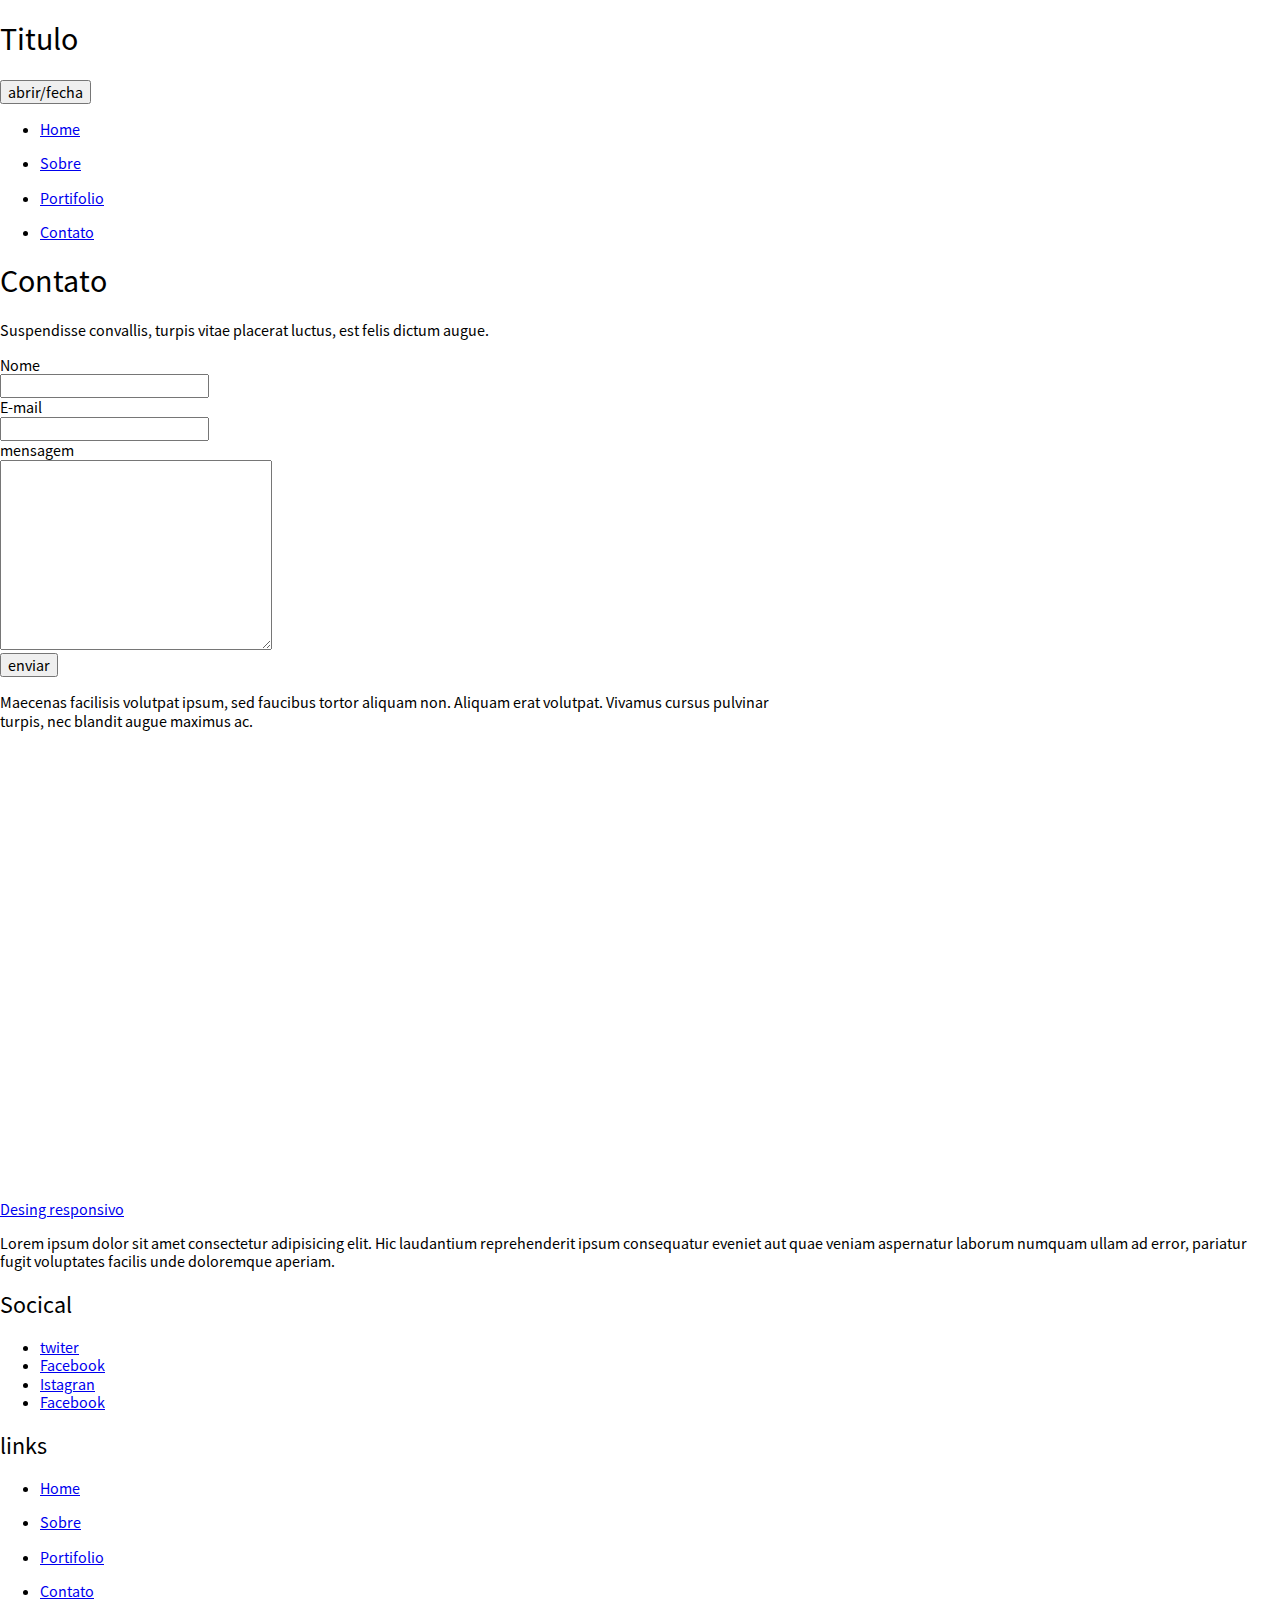
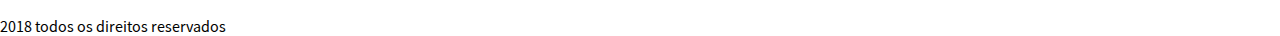
==== contato.html @ afbc0403 "dev css" ====
<!DOCTYPE html>
<html lang="pt-br">

<head>
    <meta charset="UTF-8">
    <meta name="viewport" content="width=device-width, initial-scale=1.0">
    <meta http-equiv="X-UA-Compatible" content="ie=edge">
    <link rel="stylesheet" href="css/normalize.css">
    <link rel="stylesheet" href="css/style.css">
    <title>Empresa</title>

</head>

<body>

    <header>
        <h1>Titulo </h1>
        <nav>
            <button>abrir/fecha</button>
            <ul>
                <li>
                    <a href="index.html">Home</a>
                </li>
            </ul>
            <ul>
                <li>
                    <a href="sobre.html">Sobre</a>
                </li>
            </ul>
            <ul>
                <li>
                    <a href="portifolio.html">Portifolio</a>
                </li>
            </ul>
            <ul>
                <li>
                    <a href="contato.html">Contato</a>
                </li>
            </ul>
        </nav>
    </header>

    <main>
        <header>
            <h1>Contato</h1>
        </header>
        <section>
            <p>
                Suspendisse convallis, turpis vitae placerat luctus, est felis dictum augue.
            </p>
            <form action="#">
                <div>
                    <label for="nome">Nome</label>
                    <br>
                    <input id="text" type="text" name="nome">
                </div>
                <div>
                    <label for="email">E-mail</label>
                    <br>
                    <input id="email" type="email" name="email">
                </div>
                <div>
                    <label for="mensagem">mensagem</label>
                    <br>
                    <textarea type="mensagem" name="mensagem" cols="30" rows="10"></textarea>
                </div>
                <input type="submit" value="enviar">
            </form>
            <p>
                Maecenas facilisis volutpat ipsum, sed faucibus tortor aliquam non. Aliquam erat volutpat. Vivamus cursus pulvinar
                <br> turpis, nec blandit augue maximus ac.
            </p>
            <div>
                <iframe src="https://www.google.com/maps/embed?pb=!1m10!1m8!1m3!1d36893.84283596976!2d-51.12158191938315!3d-30.01120827770555!3m2!1i1024!2i768!4f13.1!5e0!3m2!1spt-BR!2sbr!4v1526434983629"
                    width="600" height="450" frameborder="0" style="border:0" allowfullscreen></iframe>
            </div>
        </section>
    </main>

    <footer>
        <div>
            <div>
                <a href="index.html">Desing responsivo</a>
                <p>
                    Lorem ipsum dolor sit amet consectetur adipisicing elit. Hic laudantium reprehenderit ipsum consequatur eveniet aut quae
                    veniam aspernatur laborum numquam ullam ad error, pariatur fugit voluptates facilis unde doloremque aperiam.
                </p>
            </div>
            <div>
                <h2>Socical</h2>
                <ul>
                    <li>
                        <a href="http://twiter.com" target="_blank"> twiter </a>
                    </li>
                    <li>
                        <a href="http://facebook.com" target="_blank"> Facebook </a>
                    </li>
                    <li>
                        <a href="http://istagran.com" target="_blank"> Istagran </a>
                    </li>
                    <li>
                        <a href="http://facebook.com" target="_blank"> Facebook </a>
                    </li>
                </ul>
            </div>
            <div>
                <h2>links</h2>
                <ul>
                    <li>
                        <a href="index.html">Home</a>
                    </li>
                </ul>
                <ul>
                    <li>
                        <a href="sobre.html">Sobre</a>
                    </li>
                </ul>
                <ul>
                    <li>
                        <a href="portifolio.html">Portifolio</a>
                    </li>
                </ul>
                <ul>
                    <li>
                        <a href="contato.html">Contato</a>
                    </li>
                </ul>
            </div>
        </div>
        <div>2018 todos os direitos reservados</div>
    </footer>

</body>

</html>
---- css/style.css ----
*{
    box-sizing: border-box;
}

@font-face{
    font-family: "Source Sans Pro";
    src: url('../fonts/source-sans-pro/SourceSansPro-Regular.otf');
    font-weight: bold;
}

body{
    font-family: "Source Sans Pro"
}

.cabecalho{
    background: #fff;
    padding: 15px;
}

.logo{
    background-image: url("../img/logotipo-preto.png");
    background-repeat: no-repeat;
    display: block;
    width: 120px;
    height: 53px;
    text-indent: -9999px;
    margin: 0;
}

.menu-principal__btn{
    display: block;
    width: 50px;
    height: 50px;
    text-indent: -9999px;
    border-color: #c4c4c4;
    border-style: solid;
    border-radius: 5px;
    background-image: url('../img/menuprincipal-btn-bg.png');
    background-repeat: no-repeat;
    background-position: 5px 5px;
    cursor: pointer;

    position: absolute;
    top:15px;
    right: 15px;
}

.menu-principal__btn--fechar{
    background-position: -48px 7px;
}

.menu-principal__lista {
    padding: 0;
}

.menu-principal__lista li{
    list-style: none;
}

.menu-principal__item{
    text-decoration: none;
    font-weight: bold;
    color: #343434;
    display: block;
    margin-bottom: 10px;
    font-size: 18px;
}

.menu-principal__item--atual{
    color: #f44242;
}
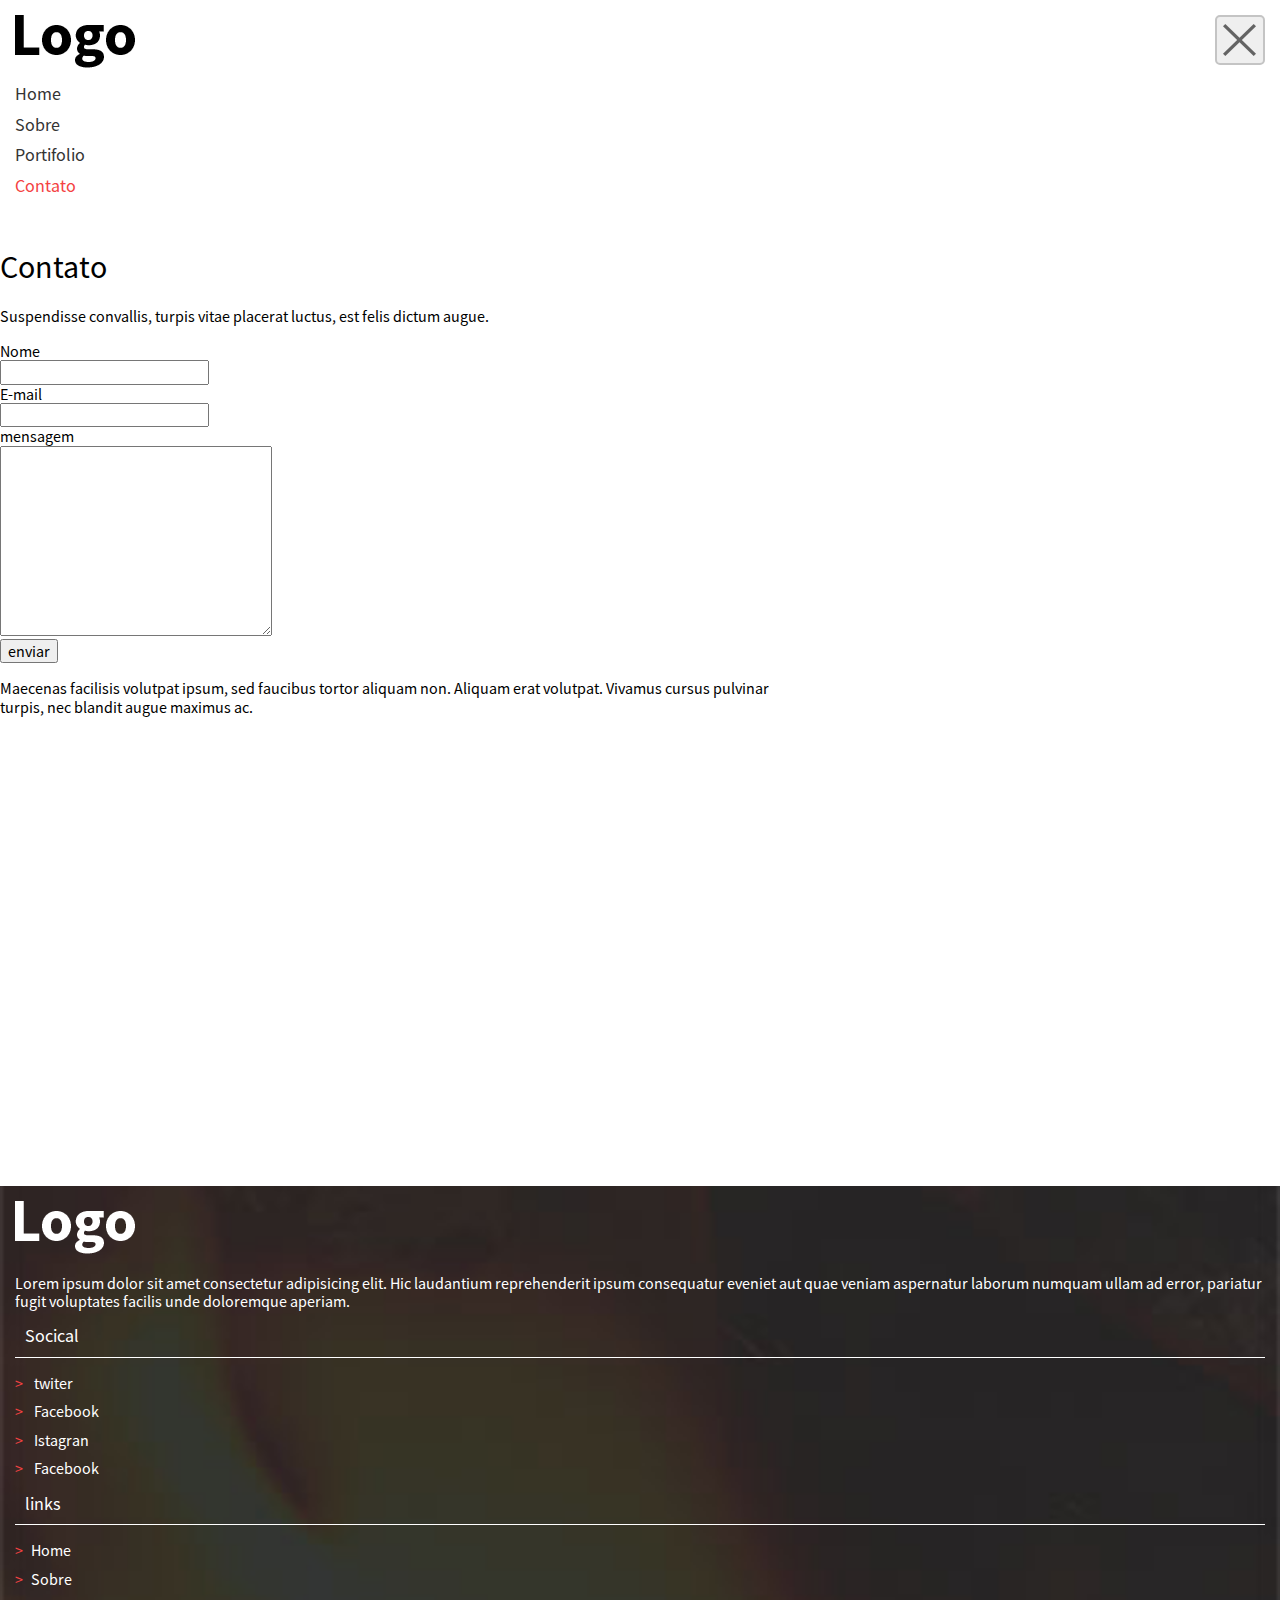
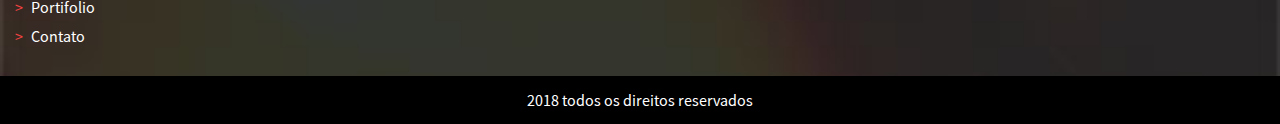
==== commit 7ec2fa7e: "a" ====
--- a/contato.html
+++ b/contato.html
@@ -13,28 +13,22 @@
 
 <body>
 
-    <header>
-        <h1>Titulo </h1>
-        <nav>
-            <button>abrir/fecha</button>
-            <ul>
+    <header class="cabecalho">
+        <a href="index.html" class="logo">Titulo </a>
+        <nav class="menu-principal">
+            <button class="menu-principal__btn menu-principal__btn--fechar">abrir/fecha</button>
+            <ul class="menu-principal__lista">
                 <li>
-                    <a href="index.html">Home</a>
+                    <a class="menu-principal__item " href="index.html">Home</a>
                 </li>
-            </ul>
-            <ul>
                 <li>
-                    <a href="sobre.html">Sobre</a>
+                    <a class="menu-principal__item " href="sobre.html">Sobre</a>
                 </li>
-            </ul>
-            <ul>
                 <li>
-                    <a href="portifolio.html">Portifolio</a>
+                    <a class="menu-principal__item" href="portifolio.html">Portifolio</a>
                 </li>
-            </ul>
-            <ul>
                 <li>
-                    <a href="contato.html">Contato</a>
+                    <a class="menu-principal__item menu-principal__item--atual" href="contato.html">Contato</a>
                 </li>
             </ul>
         </nav>
@@ -77,57 +71,56 @@
         </section>
     </main>
 
-    <footer>
-        <div>
-            <div>
-                <a href="index.html">Desing responsivo</a>
+    <footer class="rodape">
+        <div class="rodape__linha-1">
+            <div class="rodape_coluna">
+                <a href="index.html" class="logo logo--branco">Desing responsivo</a>
                 <p>
                     Lorem ipsum dolor sit amet consectetur adipisicing elit. Hic laudantium reprehenderit ipsum consequatur eveniet aut quae
                     veniam aspernatur laborum numquam ullam ad error, pariatur fugit voluptates facilis unde doloremque aperiam.
                 </p>
             </div>
-            <div>
-                <h2>Socical</h2>
-                <ul>
+            <div class="rodape_coluna">
+                <h2 class="rodape__titulo">Socical</h2>
+                <ul class="rodape__lista-links">
                     <li>
-                        <a href="http://twiter.com" target="_blank"> twiter </a>
+                        <a class="rodape__lista-links__item" href="http://twiter.com" target="_blank"> twiter </a>
                     </li>
                     <li>
-                        <a href="http://facebook.com" target="_blank"> Facebook </a>
+                        <a class="rodape__lista-links__item" href="http://facebook.com" target="_blank"> Facebook </a>
                     </li>
                     <li>
-                        <a href="http://istagran.com" target="_blank"> Istagran </a>
+                        <a class="rodape__lista-links__item" href="http://istagran.com" target="_blank"> Istagran </a>
                     </li>
                     <li>
-                        <a href="http://facebook.com" target="_blank"> Facebook </a>
+                        <a class="rodape__lista-links__item" href="http://facebook.com" target="_blank"> Facebook </a>
                     </li>
-                </ul>
+                </ul class="rodape__lista-links">
             </div>
-            <div>
-                <h2>links</h2>
-                <ul>
+            <div class="rodape_coluna">
+                <h2 class="rodape__titulo">links</h2>
+                <ul class="rodape__lista-links">
                     <li>
-                        <a href="index.html">Home</a>
+                        <a class="rodape__lista-links__item" href="index.html">Home</a>
                     </li>
-                </ul>
-                <ul>
+               
                     <li>
-                        <a href="sobre.html">Sobre</a>
+                        <a class="rodape__lista-links__item" href="sobre.html">Sobre</a>
                     </li>
-                </ul>
-                <ul>
+        
                     <li>
-                        <a href="portifolio.html">Portifolio</a>
+                        <a class="rodape__lista-links__item" href="portifolio.html">Portifolio</a>
                     </li>
-                </ul>
-                <ul>
+         
                     <li>
-                        <a href="contato.html">Contato</a>
+                        <a class="rodape__lista-links__item" href="contato.html">Contato</a>
                     </li>
                 </ul>
             </div>
         </div>
-        <div>2018 todos os direitos reservados</div>
+        <div class="rodape__linha-2">
+            2018 todos os direitos reservados
+        </div>
     </footer>
 
 </body>
--- a/css/style.css
+++ b/css/style.css
@@ -10,6 +10,11 @@
 
 body{
     font-family: "Source Sans Pro"
+}
+
+img{
+    max-width: 100%;
+    height: auto;
 }
 
 .cabecalho{
@@ -25,6 +30,11 @@
     height: 53px;
     text-indent: -9999px;
     margin: 0;
+}
+
+.logo--branco{
+    background-image: url("../img/logotipo-branco.png");
+
 }
 
 .menu-principal__btn{
@@ -51,11 +61,9 @@
 
 .menu-principal__lista {
     padding: 0;
+    list-style: none;
 }
 
-.menu-principal__lista li{
-    list-style: none;
-}
 
 .menu-principal__item{
     text-decoration: none;
@@ -68,4 +76,56 @@
 
 .menu-principal__item--atual{
     color: #f44242;
+}
+
+/* rodape */
+.rodape{
+    color: #fff
+}
+
+.rodape .logo{
+    margin-bottom: 20px;
+}
+
+.rodape__linha-1{
+    background-color: #272525;
+    padding: 15px;
+    background-image: url("../img/rodape-bg.jpg");
+    background-size: cover;
+}
+
+.rodape__linha-2{
+    background-color: #000;
+    text-align: center;
+    padding: 15px;
+}
+
+rodape_coluna{
+    margin-top: 40px;
+    margin-bottom: 40px;
+}
+
+.rodape__titulo{
+    border-bottom: 1px solid #fff;
+    padding: 0 10px 10px 10px;
+    font-size: 18px;
+}
+
+.rodape__lista-links{
+    padding: 0;
+    list-style: none;
+}
+
+
+.rodape__lista-links__item{
+    color:#fff;
+    text-decoration: none;
+    margin-bottom: 10px;
+    display: block;
+}
+
+.rodape__lista-links__item::before{
+  content: '>';
+    margin-right: 8px;
+    color: #f44242
 }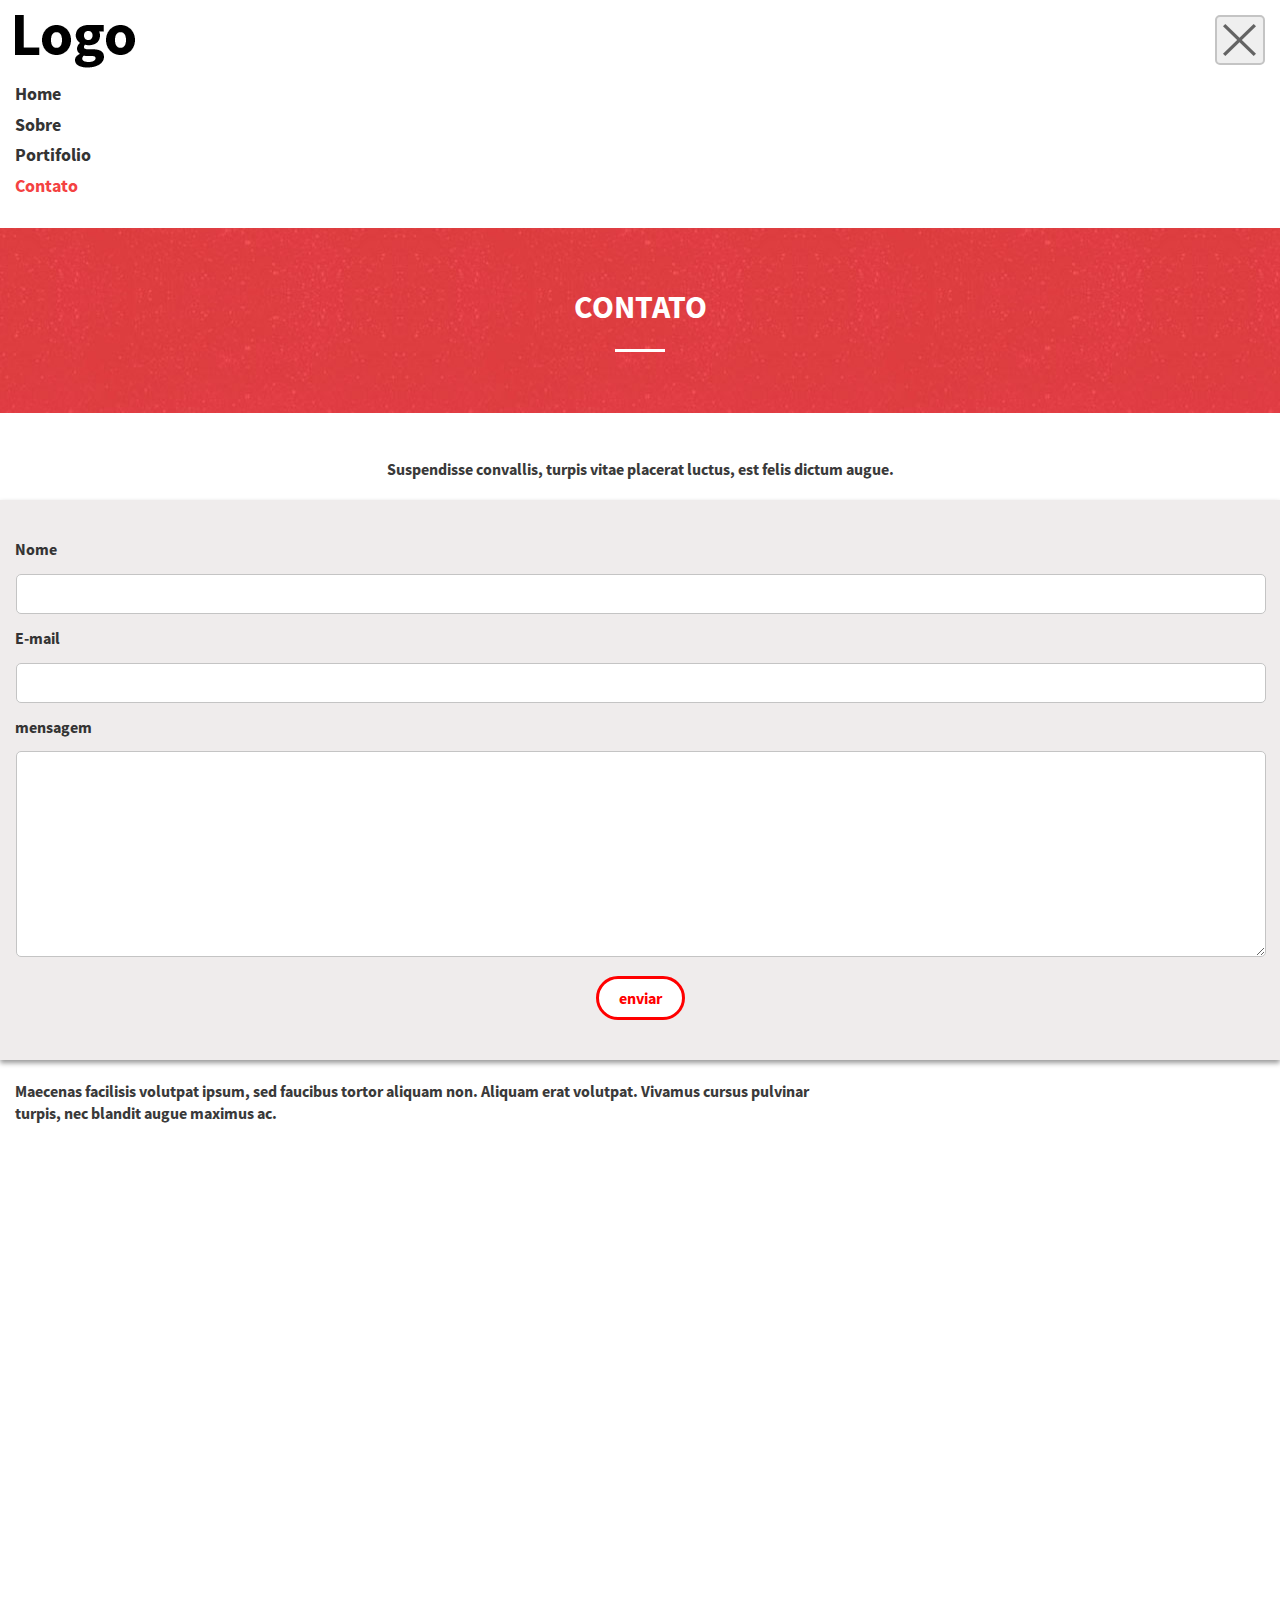
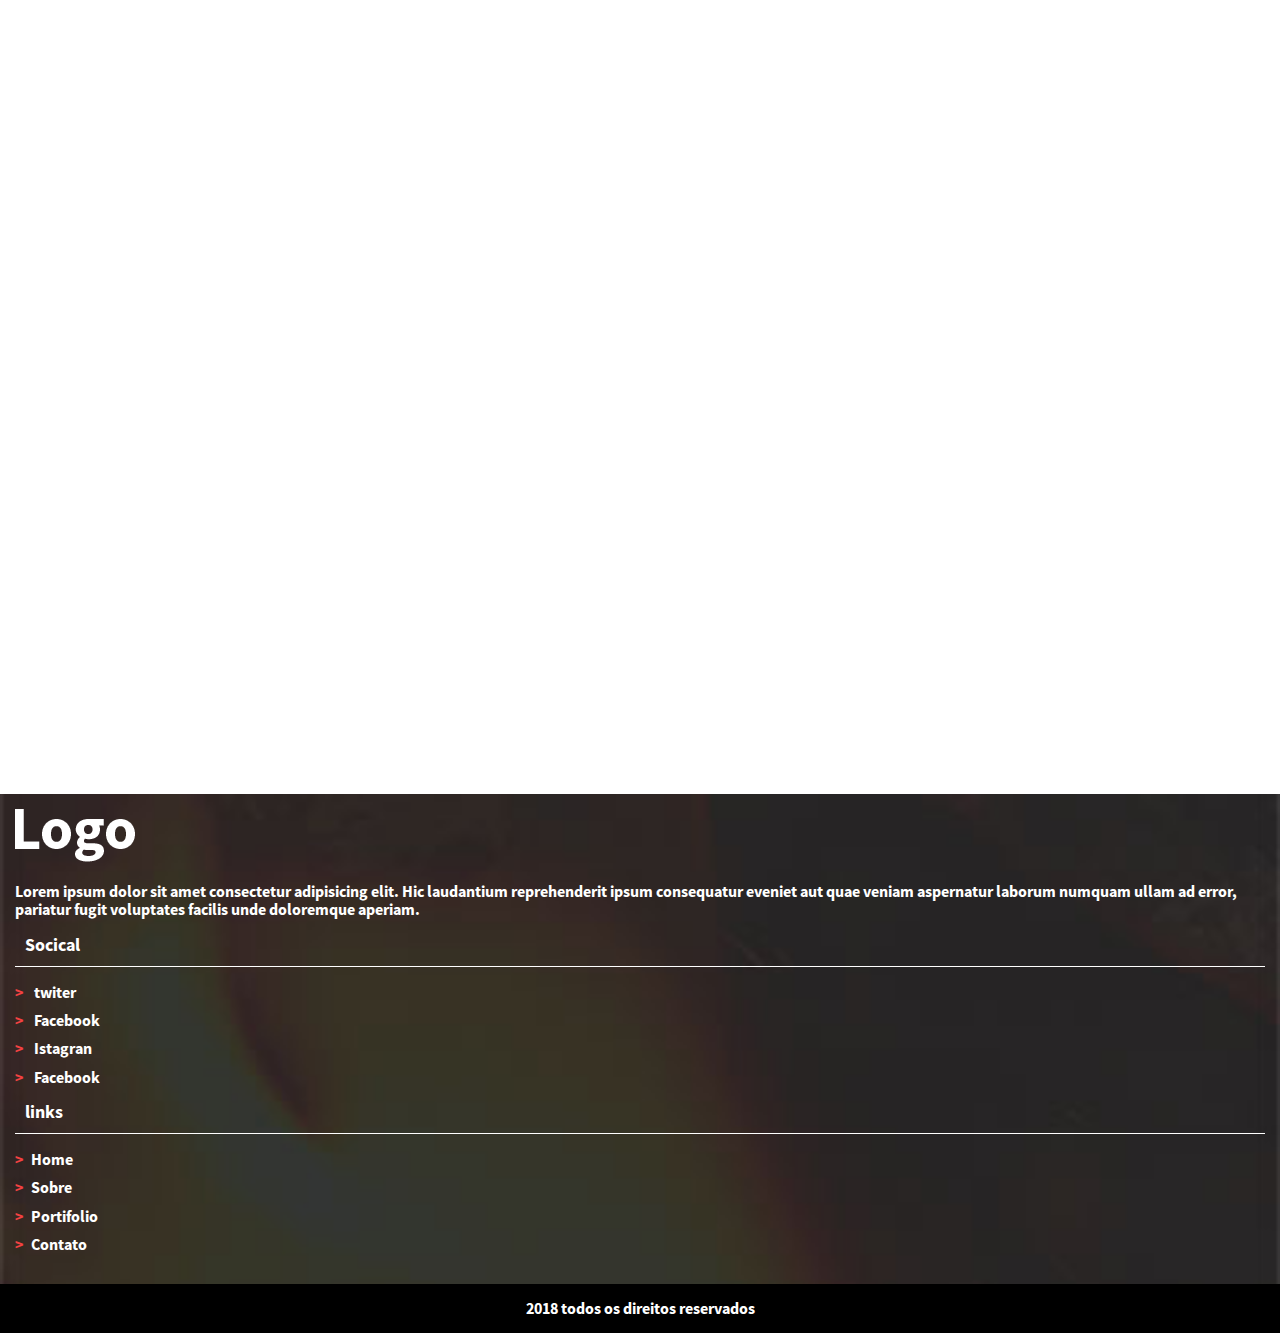
==== commit c6cb5bee: "mobile first" ====
--- a/contato.html
+++ b/contato.html
@@ -7,6 +7,8 @@
     <meta http-equiv="X-UA-Compatible" content="ie=edge">
     <link rel="stylesheet" href="css/normalize.css">
     <link rel="stylesheet" href="css/style.css">
+    <link rel="stylesheet" href="css/style-pagina.css">
+    <link rel="stylesheet" href="css/style-contato.css">
     <title>Empresa</title>
 
 </head>
@@ -35,36 +37,36 @@
     </header>
 
     <main>
-        <header>
-            <h1>Contato</h1>
+        <header class="pagina-cabecalho">
+            <h1 class="pagina-cabecalho__titulo">Contato</h1>
         </header>
-        <section>
-            <p>
+        <section class="pagina-conteudo">
+            <p class="text-center">
                 Suspendisse convallis, turpis vitae placerat luctus, est felis dictum augue.
             </p>
-            <form action="#">
-                <div>
-                    <label for="nome">Nome</label>
+            <form action="#" class="formulario">
+                <div class="formulario__grupo">
+                    <label class="formulario__label" for="nome">Nome</label>
                     <br>
-                    <input id="text" type="text" name="nome">
+                    <input class="formulario__campo"id="text" type="text" name="nome">
                 </div>
-                <div>
-                    <label for="email">E-mail</label>
+                <div class="formulario__grupo">
+                    <label class="formulario__label" for="email">E-mail</label>
                     <br>
-                    <input id="email" type="email" name="email">
+                    <input class="formulario__campo"i id="email" type="email" name="email">
                 </div>
-                <div>
-                    <label for="mensagem">mensagem</label>
+                <div class="formulario__grupo">
+                    <label class="formulario__label" for="mensagem">mensagem</label>
                     <br>
-                    <textarea type="mensagem" name="mensagem" cols="30" rows="10"></textarea>
+                    <textarea class="formulario__campo"i type="mensagem" name="mensagem" cols="30" rows="10"></textarea>
                 </div>
-                <input type="submit" value="enviar">
+                <input type="submit" class="formulario__botao" value="enviar">
             </form>
             <p>
                 Maecenas facilisis volutpat ipsum, sed faucibus tortor aliquam non. Aliquam erat volutpat. Vivamus cursus pulvinar
                 <br> turpis, nec blandit augue maximus ac.
             </p>
-            <div>
+            <div class="mapa">
                 <iframe src="https://www.google.com/maps/embed?pb=!1m10!1m8!1m3!1d36893.84283596976!2d-51.12158191938315!3d-30.01120827770555!3m2!1i1024!2i768!4f13.1!5e0!3m2!1spt-BR!2sbr!4v1526434983629"
                     width="600" height="450" frameborder="0" style="border:0" allowfullscreen></iframe>
             </div>
@@ -103,15 +105,15 @@
                     <li>
                         <a class="rodape__lista-links__item" href="index.html">Home</a>
                     </li>
-               
+
                     <li>
                         <a class="rodape__lista-links__item" href="sobre.html">Sobre</a>
                     </li>
-        
+
                     <li>
                         <a class="rodape__lista-links__item" href="portifolio.html">Portifolio</a>
                     </li>
-         
+
                     <li>
                         <a class="rodape__lista-links__item" href="contato.html">Contato</a>
                     </li>
--- a/css/style.css
+++ b/css/style.css
@@ -7,7 +7,18 @@
     src: url('../fonts/source-sans-pro/SourceSansPro-Regular.otf');
     font-weight: bold;
 }
+@font-face{
+    font-family: "Source Sans Pro";
+    src: url('../fonts/source-sans-pro/SourceSansPro-Bold.otf');
+    font-weight: bold;
 
+}
+@font-face{
+    font-family: "Source Sans Pro";
+    src: url('../fonts/source-sans-pro/SourceSansPro-BoldIt.otf');
+    font-weight: bold;
+    font-style: italic;
+}
 body{
     font-family: "Source Sans Pro"
 }
--- a/css/style-pagina.css
+++ b/css/style-pagina.css
@@ -0,0 +1,41 @@
+.pagina-cabecalho{
+    background-color: #dd3f3f;
+    background-image: url("../img/cabecalho-pagina-bg.jpg");
+    background-attachment: fixed;
+    color: #fff;
+    padding-top: 40px;
+    padding-bottom: 40px;
+}
+
+.pagina-cabecalho__titulo{
+    text-align: center;
+    text-transform: uppercase;
+}
+
+.pagina-cabecalho__titulo::after{
+    background-color: #fff;
+    width: 50px;
+    height: 3px;
+    display: block;
+    content: '';
+    margin: 0 auto;
+    margin-top: 23px;
+}
+
+.pagina-conteudo{
+    padding: 15px;
+    padding-top: 25px;
+    padding-bottom: 25px;
+    
+}
+
+.pagina-conteudo p{
+    color: #3a3a3a;
+    line-height: 22px;
+    margin-top: 20px;
+    margin-bottom: 20px;
+}
+
+.text-center{
+    text-align: center;
+}--- a/css/style-contato.css
+++ b/css/style-contato.css
@@ -0,0 +1,48 @@
+.formulario{
+    background-color: #efecec;
+    margin-left: -15px;
+    margin-right: -15px;
+    padding: 40px 15px 40px 15px;
+    box-shadow: 0 3px 5px #989898;
+}
+
+
+.formulario__campo{
+    width: 100%;
+    border: 1px solid #c4c4c4;
+    padding: 10px 5px;
+    border-radius: 5px;
+    margin: 15px 1px
+ }
+
+ .formulario__label{
+     color: #343434;
+ }
+
+ .formulario__botao{
+     border: 3px solid #f00;
+     border-radius: 300px;
+     background-color: #fff;
+     color: #f00;
+     padding: 10px 20px;
+     cursor: pointer;
+     display: block;
+     margin: 0  auto;
+     font-weight: bold;
+ }
+
+ .mapa{
+     height: 0;
+     padding-bottom: 100%;
+     position: relative;
+     margin:  0 -15px -25px -15px;
+ }
+
+
+ .mapa iframe{
+    width: 100% !important;
+    height: 100% !important;
+    position: absolute;
+    top: 0;
+    left: 0;
+}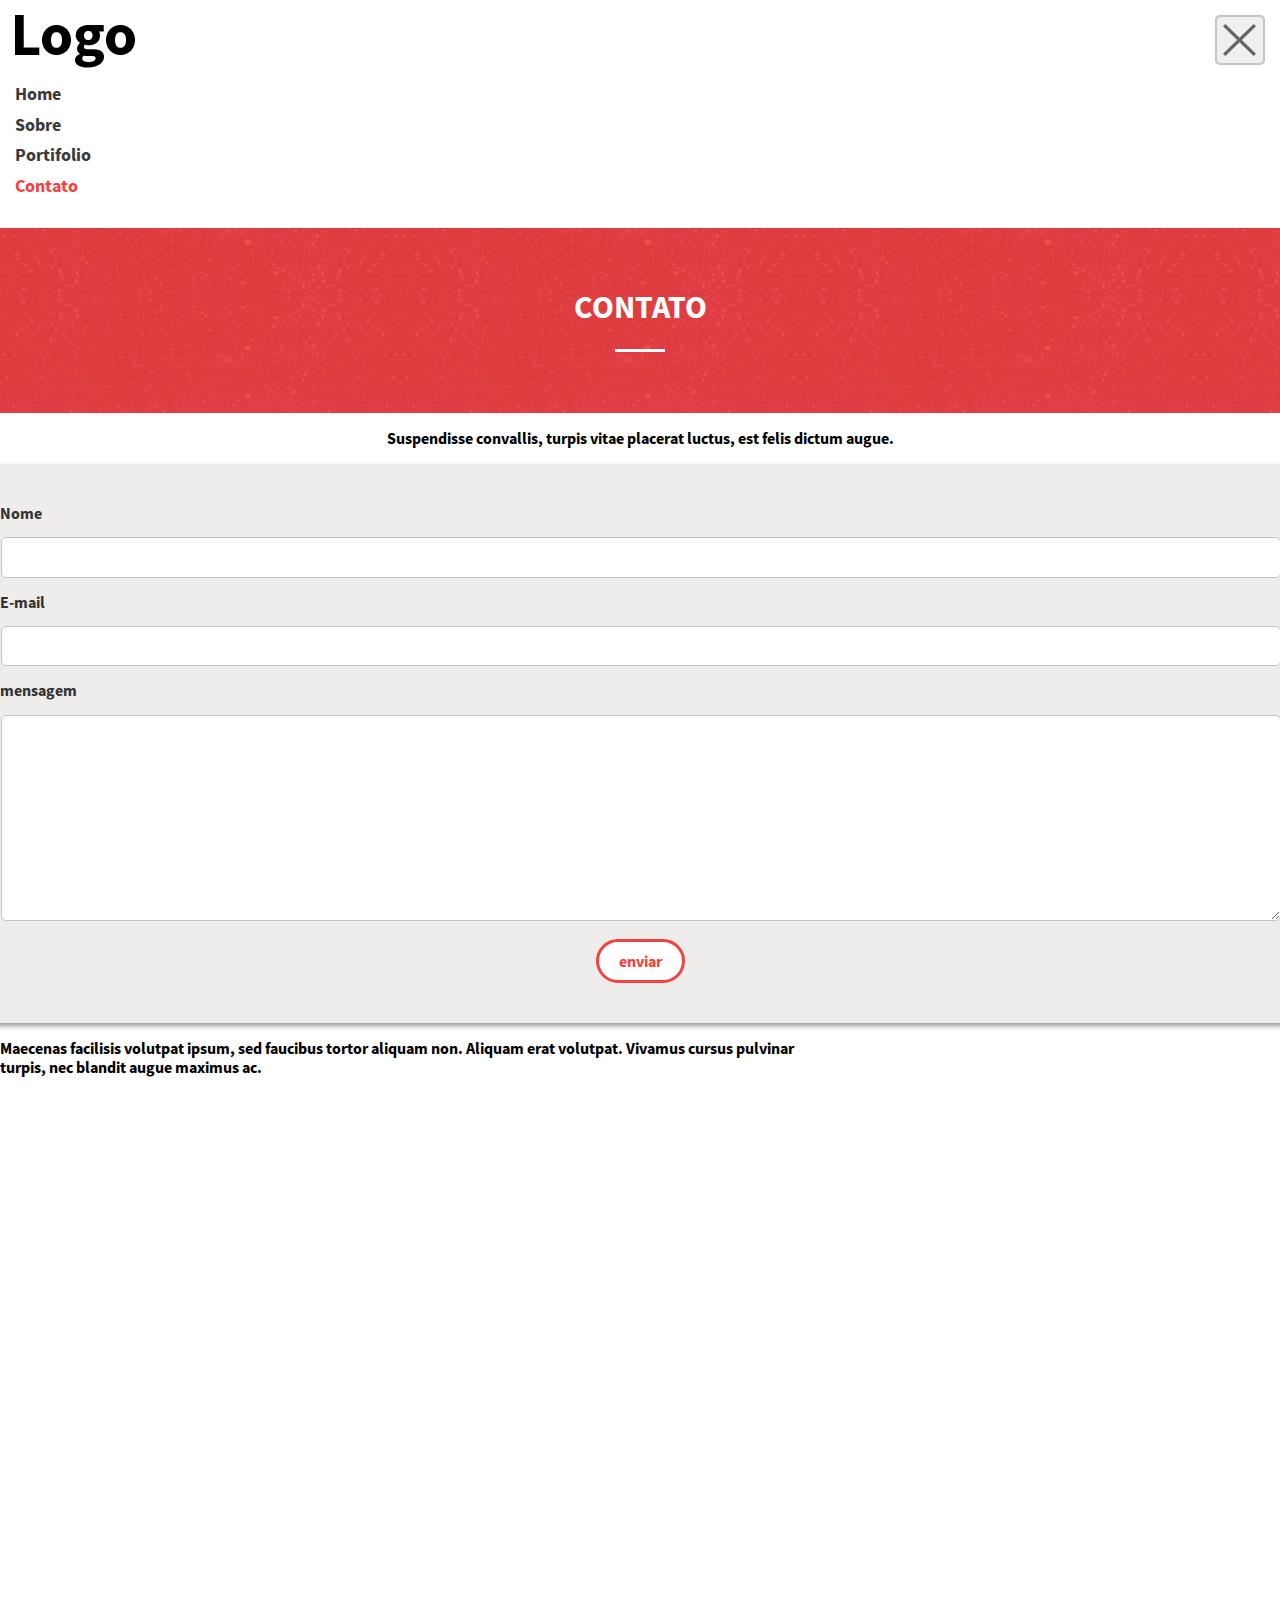
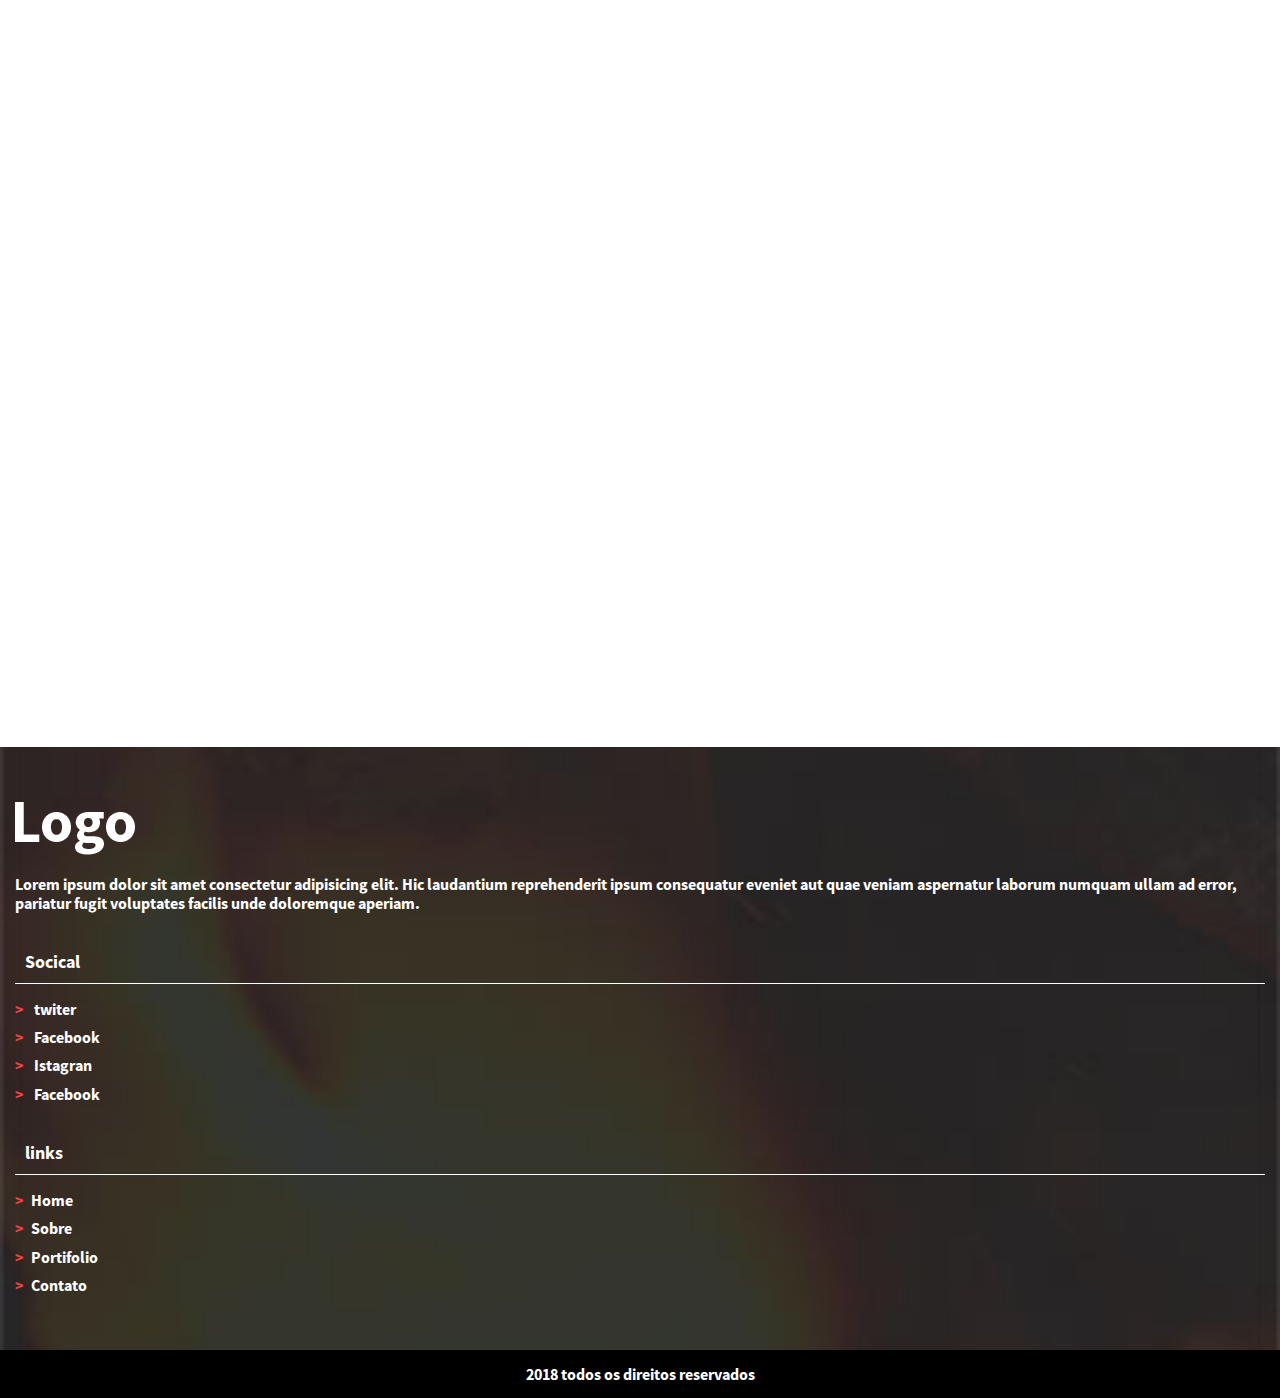
==== commit 880f534a: "sass" ====
--- a/contato.html
+++ b/contato.html
@@ -5,10 +5,8 @@
     <meta charset="UTF-8">
     <meta name="viewport" content="width=device-width, initial-scale=1.0">
     <meta http-equiv="X-UA-Compatible" content="ie=edge">
-    <link rel="stylesheet" href="css/normalize.css">
     <link rel="stylesheet" href="css/style.css">
-    <link rel="stylesheet" href="css/style-pagina.css">
-    <link rel="stylesheet" href="css/style-contato.css">
+
     <title>Empresa</title>
 
 </head>
--- a/css/style.css
+++ b/css/style.css
@@ -1,142 +1,574 @@
-*{
-    box-sizing: border-box;
-}
-
-@font-face{
-    font-family: "Source Sans Pro";
-    src: url('../fonts/source-sans-pro/SourceSansPro-Regular.otf');
-    font-weight: bold;
-}
-@font-face{
-    font-family: "Source Sans Pro";
-    src: url('../fonts/source-sans-pro/SourceSansPro-Bold.otf');
-    font-weight: bold;
-
-}
-@font-face{
-    font-family: "Source Sans Pro";
-    src: url('../fonts/source-sans-pro/SourceSansPro-BoldIt.otf');
-    font-weight: bold;
-    font-style: italic;
-}
-body{
-    font-family: "Source Sans Pro"
-}
-
-img{
-    max-width: 100%;
-    height: auto;
-}
-
-.cabecalho{
-    background: #fff;
-    padding: 15px;
-}
-
-.logo{
-    background-image: url("../img/logotipo-preto.png");
-    background-repeat: no-repeat;
-    display: block;
-    width: 120px;
-    height: 53px;
-    text-indent: -9999px;
-    margin: 0;
-}
-
-.logo--branco{
-    background-image: url("../img/logotipo-branco.png");
-
-}
-
-.menu-principal__btn{
-    display: block;
-    width: 50px;
-    height: 50px;
-    text-indent: -9999px;
-    border-color: #c4c4c4;
-    border-style: solid;
-    border-radius: 5px;
-    background-image: url('../img/menuprincipal-btn-bg.png');
-    background-repeat: no-repeat;
-    background-position: 5px 5px;
-    cursor: pointer;
-
-    position: absolute;
-    top:15px;
-    right: 15px;
-}
-
-.menu-principal__btn--fechar{
-    background-position: -48px 7px;
-}
+/*! normalize.css v8.0.0 | MIT License | github.com/necolas/normalize.css */
+/* Document
+   ========================================================================== */
+/**
+ * 1. Correct the line height in all browsers.
+ * 2. Prevent adjustments of font size after orientation changes in iOS.
+ */
+html {
+  line-height: 1.15;
+  /* 1 */
+  -webkit-text-size-adjust: 100%;
+  /* 2 */ }
+
+/* Sections
+     ========================================================================== */
+/**
+   * Remove the margin in all browsers.
+   */
+body {
+  margin: 0; }
+
+/**
+   * Correct the font size and margin on `h1` elements within `section` and
+   * `article` contexts in Chrome, Firefox, and Safari.
+   */
+h1 {
+  font-size: 2em;
+  margin: 0.67em 0; }
+
+/* Grouping content
+     ========================================================================== */
+/**
+   * 1. Add the correct box sizing in Firefox.
+   * 2. Show the overflow in Edge and IE.
+   */
+hr {
+  box-sizing: content-box;
+  /* 1 */
+  height: 0;
+  /* 1 */
+  overflow: visible;
+  /* 2 */ }
+
+/**
+   * 1. Correct the inheritance and scaling of font size in all browsers.
+   * 2. Correct the odd `em` font sizing in all browsers.
+   */
+pre {
+  font-family: monospace, monospace;
+  /* 1 */
+  font-size: 1em;
+  /* 2 */ }
+
+/* Text-level semantics
+     ========================================================================== */
+/**
+   * Remove the gray background on active links in IE 10.
+   */
+a {
+  background-color: transparent; }
+
+/**
+   * 1. Remove the bottom border in Chrome 57-
+   * 2. Add the correct text decoration in Chrome, Edge, IE, Opera, and Safari.
+   */
+abbr[title] {
+  border-bottom: none;
+  /* 1 */
+  text-decoration: underline;
+  /* 2 */
+  text-decoration: underline dotted;
+  /* 2 */ }
+
+/**
+   * Add the correct font weight in Chrome, Edge, and Safari.
+   */
+b,
+strong {
+  font-weight: bolder; }
+
+/**
+   * 1. Correct the inheritance and scaling of font size in all browsers.
+   * 2. Correct the odd `em` font sizing in all browsers.
+   */
+code,
+kbd,
+samp {
+  font-family: monospace, monospace;
+  /* 1 */
+  font-size: 1em;
+  /* 2 */ }
+
+/**
+   * Add the correct font size in all browsers.
+   */
+small {
+  font-size: 80%; }
+
+/**
+   * Prevent `sub` and `sup` elements from affecting the line height in
+   * all browsers.
+   */
+sub,
+sup {
+  font-size: 75%;
+  line-height: 0;
+  position: relative;
+  vertical-align: baseline; }
+
+sub {
+  bottom: -0.25em; }
+
+sup {
+  top: -0.5em; }
+
+/* Embedded content
+     ========================================================================== */
+/**
+   * Remove the border on images inside links in IE 10.
+   */
+img {
+  border-style: none; }
+
+/* Forms
+     ========================================================================== */
+/**
+   * 1. Change the font styles in all browsers.
+   * 2. Remove the margin in Firefox and Safari.
+   */
+button,
+input,
+optgroup,
+select,
+textarea {
+  font-family: inherit;
+  /* 1 */
+  font-size: 100%;
+  /* 1 */
+  line-height: 1.15;
+  /* 1 */
+  margin: 0;
+  /* 2 */ }
+
+/**
+   * Show the overflow in IE.
+   * 1. Show the overflow in Edge.
+   */
+button,
+input {
+  /* 1 */
+  overflow: visible; }
+
+/**
+   * Remove the inheritance of text transform in Edge, Firefox, and IE.
+   * 1. Remove the inheritance of text transform in Firefox.
+   */
+button,
+select {
+  /* 1 */
+  text-transform: none; }
+
+/**
+   * Correct the inability to style clickable types in iOS and Safari.
+   */
+button,
+[type="button"],
+[type="reset"],
+[type="submit"] {
+  -webkit-appearance: button; }
+
+/**
+   * Remove the inner border and padding in Firefox.
+   */
+button::-moz-focus-inner,
+[type="button"]::-moz-focus-inner,
+[type="reset"]::-moz-focus-inner,
+[type="submit"]::-moz-focus-inner {
+  border-style: none;
+  padding: 0; }
+
+/**
+   * Restore the focus styles unset by the previous rule.
+   */
+button:-moz-focusring,
+[type="button"]:-moz-focusring,
+[type="reset"]:-moz-focusring,
+[type="submit"]:-moz-focusring {
+  outline: 1px dotted ButtonText; }
+
+/**
+   * Correct the padding in Firefox.
+   */
+fieldset {
+  padding: 0.35em 0.75em 0.625em; }
+
+/**
+   * 1. Correct the text wrapping in Edge and IE.
+   * 2. Correct the color inheritance from `fieldset` elements in IE.
+   * 3. Remove the padding so developers are not caught out when they zero out
+   *    `fieldset` elements in all browsers.
+   */
+legend {
+  box-sizing: border-box;
+  /* 1 */
+  color: inherit;
+  /* 2 */
+  display: table;
+  /* 1 */
+  max-width: 100%;
+  /* 1 */
+  padding: 0;
+  /* 3 */
+  white-space: normal;
+  /* 1 */ }
+
+/**
+   * Add the correct vertical alignment in Chrome, Firefox, and Opera.
+   */
+progress {
+  vertical-align: baseline; }
+
+/**
+   * Remove the default vertical scrollbar in IE 10+.
+   */
+textarea {
+  overflow: auto; }
+
+/**
+   * 1. Add the correct box sizing in IE 10.
+   * 2. Remove the padding in IE 10.
+   */
+[type="checkbox"],
+[type="radio"] {
+  box-sizing: border-box;
+  /* 1 */
+  padding: 0;
+  /* 2 */ }
+
+/**
+   * Correct the cursor style of increment and decrement buttons in Chrome.
+   */
+[type="number"]::-webkit-inner-spin-button,
+[type="number"]::-webkit-outer-spin-button {
+  height: auto; }
+
+/**
+   * 1. Correct the odd appearance in Chrome and Safari.
+   * 2. Correct the outline style in Safari.
+   */
+[type="search"] {
+  -webkit-appearance: textfield;
+  /* 1 */
+  outline-offset: -2px;
+  /* 2 */ }
+
+/**
+   * Remove the inner padding in Chrome and Safari on macOS.
+   */
+[type="search"]::-webkit-search-decoration {
+  -webkit-appearance: none; }
+
+/**
+   * 1. Correct the inability to style clickable types in iOS and Safari.
+   * 2. Change font properties to `inherit` in Safari.
+   */
+::-webkit-file-upload-button {
+  -webkit-appearance: button;
+  /* 1 */
+  font: inherit;
+  /* 2 */ }
+
+/* Interactive
+     ========================================================================== */
+/*
+   * Add the correct display in Edge, IE 10+, and Firefox.
+   */
+details {
+  display: block; }
+
+/*
+   * Add the correct display in all browsers.
+   */
+summary {
+  display: list-item; }
+
+/* Misc
+     ========================================================================== */
+/**
+   * Add the correct display in IE 10+.
+   */
+template {
+  display: none; }
+
+/**
+   * Add the correct display in IE 10.
+   */
+[hidden] {
+  display: none; }
+
+@font-face {
+  font-family: "Source Sans Pro";
+  src: url("../fonts/source-sans-pro/SourceSansPro-Regular.otf");
+  font-weight: bold; }
+
+@font-face {
+  font-family: "Source Sans Pro";
+  src: url("../fonts/source-sans-pro/SourceSansPro-Bold.otf");
+  font-weight: bold; }
+
+@font-face {
+  font-family: "Source Sans Pro";
+  src: url("../fonts/source-sans-pro/SourceSansPro-BoldIt.otf");
+  font-weight: bold;
+  font-style: italic; }
+
+* {
+  box-sizing: border-box; }
+
+img {
+  max-width: 100%;
+  height: auto; }
+
+body {
+  font-family: "Source Sans Pro"; }
+
+.cabecalho {
+  background: #fff;
+  padding: 15px; }
+
+.rodape {
+  color: #fff; }
+
+.rodape .logo {
+  margin-bottom: 20px; }
+
+.rodape__linha-1 {
+  background-color: #272525;
+  padding: 15px;
+  background-image: url("../img/rodape-bg.jpg");
+  background-size: cover; }
+
+.rodape__linha-2 {
+  background-color: #000;
+  text-align: center;
+  padding: 15px; }
+
+.rodape_coluna {
+  margin-top: 40px;
+  margin-bottom: 40px; }
+
+.rodape__titulo {
+  border-bottom: 1px solid #fff;
+  padding: 0 10px 10px 10px;
+  font-size: 18px; }
+
+.rodape__lista-links {
+  padding: 0;
+  list-style: none; }
+
+.rodape__lista-links__item {
+  color: #fff;
+  text-decoration: none;
+  margin-bottom: 10px;
+  display: block; }
+
+.rodape__lista-links__item::before {
+  content: '>';
+  margin-right: 8px;
+  color: #f44242; }
+
+.text-center {
+  text-align: center; }
+
+.depoimentos {
+  background-color: #f44242;
+  background-image: url();
+  background-attachment: fixed;
+  color: #fff;
+  padding: 30px 0; }
+
+.depoimentos__item {
+  padding: 0 15px; }
+
+.depoimentos__img {
+  margin: 0 auto;
+  display: block;
+  box-shadow: 3px 3px 0 #000;
+  margin-bottom: 30px; }
+
+.depoimentos__texto {
+  line-height: 24px;
+  margin-bottom: 30px; }
+
+.depoimentos__texto::before {
+  background: url("../img/aspas.png") no-repeat;
+  content: '';
+  display: inline-block;
+  width: 25px;
+  height: 23px;
+  margin-right: 5px; }
+
+.depoimentos__pessoa {
+  text-align: center;
+  font-weight: bold;
+  font-style: italic; }
+
+.formulario {
+  background-color: #efecec;
+  margin-left: -15px;
+  margin-right: -15px;
+  padding: 40px 15px 40px 15px;
+  box-shadow: 0 3px 5px #989898; }
+
+.formulario__campo {
+  width: 100%;
+  border: 1px solid #c4c4c4;
+  padding: 10px 5px;
+  border-radius: 5px;
+  margin: 15px 1px; }
+
+.formulario__label {
+  color: #343434; }
+
+.formulario__botao {
+  border: 3px solid #f44242;
+  border-radius: 300px;
+  background-color: #fff;
+  color: #f44242;
+  padding: 10px 20px;
+  cursor: pointer;
+  display: block;
+  margin: 0  auto;
+  font-weight: bold; }
+
+.logo {
+  background-image: url("../img/logotipo-preto.png");
+  background-repeat: no-repeat;
+  display: block;
+  width: 120px;
+  height: 53px;
+  text-indent: -9999px;
+  margin: 0; }
+
+.logo--branco {
+  background-image: url("../img/logotipo-branco.png"); }
+
+.mapa {
+  height: 0;
+  padding-bottom: 100%;
+  position: relative;
+  margin: 0 -15px -25px -15px; }
+
+.mapa iframe {
+  width: 100% !important;
+  height: 100% !important;
+  position: absolute;
+  top: 0;
+  left: 0; }
+
+.menu-principal__btn {
+  display: block;
+  width: 50px;
+  height: 50px;
+  text-indent: -9999px;
+  border-color: #c4c4c4;
+  border-style: solid;
+  border-radius: 5px;
+  background-image: url("../img/menuprincipal-btn-bg.png");
+  background-repeat: no-repeat;
+  background-position: 5px 5px;
+  cursor: pointer;
+  position: absolute;
+  top: 15px;
+  right: 15px; }
+
+.menu-principal__btn--fechar {
+  background-position: -48px 7px; }
 
 .menu-principal__lista {
-    padding: 0;
-    list-style: none;
-}
-
-
-.menu-principal__item{
-    text-decoration: none;
-    font-weight: bold;
-    color: #343434;
-    display: block;
-    margin-bottom: 10px;
-    font-size: 18px;
-}
-
-.menu-principal__item--atual{
-    color: #f44242;
-}
-
-/* rodape */
-.rodape{
-    color: #fff
-}
-
-.rodape .logo{
-    margin-bottom: 20px;
-}
-
-.rodape__linha-1{
-    background-color: #272525;
-    padding: 15px;
-    background-image: url("../img/rodape-bg.jpg");
-    background-size: cover;
-}
-
-.rodape__linha-2{
-    background-color: #000;
-    text-align: center;
-    padding: 15px;
-}
-
-rodape_coluna{
-    margin-top: 40px;
-    margin-bottom: 40px;
-}
-
-.rodape__titulo{
-    border-bottom: 1px solid #fff;
-    padding: 0 10px 10px 10px;
-    font-size: 18px;
-}
-
-.rodape__lista-links{
-    padding: 0;
-    list-style: none;
-}
-
-
-.rodape__lista-links__item{
-    color:#fff;
-    text-decoration: none;
-    margin-bottom: 10px;
-    display: block;
-}
-
-.rodape__lista-links__item::before{
-  content: '>';
-    margin-right: 8px;
-    color: #f44242
-}+  padding: 0;
+  list-style: none; }
+
+.menu-principal__item {
+  text-decoration: none;
+  font-weight: bold;
+  color: #3a3a3a;
+  display: block;
+  margin-bottom: 10px;
+  font-size: 18px; }
+
+.menu-principal__item--atual {
+  color: #f44242; }
+
+.pagina-cabecalho {
+  background-color: #f44242;
+  background-image: url("../img/cabecalho-pagina-bg.jpg");
+  background-attachment: fixed;
+  color: #fff;
+  padding-top: 40px;
+  padding-bottom: 40px; }
+
+.pagina-cabecalho__titulo {
+  text-align: center;
+  text-transform: uppercase; }
+
+.pagina-cabecalho__titulo::after {
+  background-color: #fff;
+  width: 50px;
+  height: 3px;
+  display: block;
+  content: '';
+  margin: 0 auto;
+  margin-top: 23px; }
+
+.servico {
+  padding: 30px 0; }
+
+.servico__item {
+  text-align: center;
+  padding: 0 15px;
+  margin-bottom: 50px; }
+
+.servico__item {
+  color: #3a3a3a; }
+
+.cabecalho-home {
+  background: url("../img/cabecalho-home-bg.jpg") #000 no-repeat;
+  background-size: cover;
+  color: #fff;
+  text-align: center;
+  padding: 50px 0; }
+
+.cabecalho-home__titulo {
+  font-size: 40px;
+  margin-bottom: 0; }
+
+.cabecalho-home__home {
+  display: none; }
+
+.home__titulo {
+  text-align: center;
+  text-transform: uppercase;
+  margin-bottom: 50px; }
+
+.home__titulo::after {
+  content: '';
+  display: block;
+  width: 50px;
+  height: 3px;
+  background-color: #f44242;
+  margin: 0 auto;
+  margin-top: 15px; }
+
+.home__titulo--branco::after {
+  background-color: #fff; }
+
+.lista-trabalhos {
+  list-style: none;
+  padding: 0; }
+
+.lista-trabalhos__item {
+  margin-left: -15px;
+  margin-right: -15px;
+  margin-bottom: 50px; }
+
+.lista-trabalhos__item a {
+  text-decoration: none; }
+
+.lista-trabalhos__titulo {
+  color: black;
+  font-size: 18px;
+  margin-left: 15px;
+  border-left: 1px solid black;
+  padding-left: 10px; }
